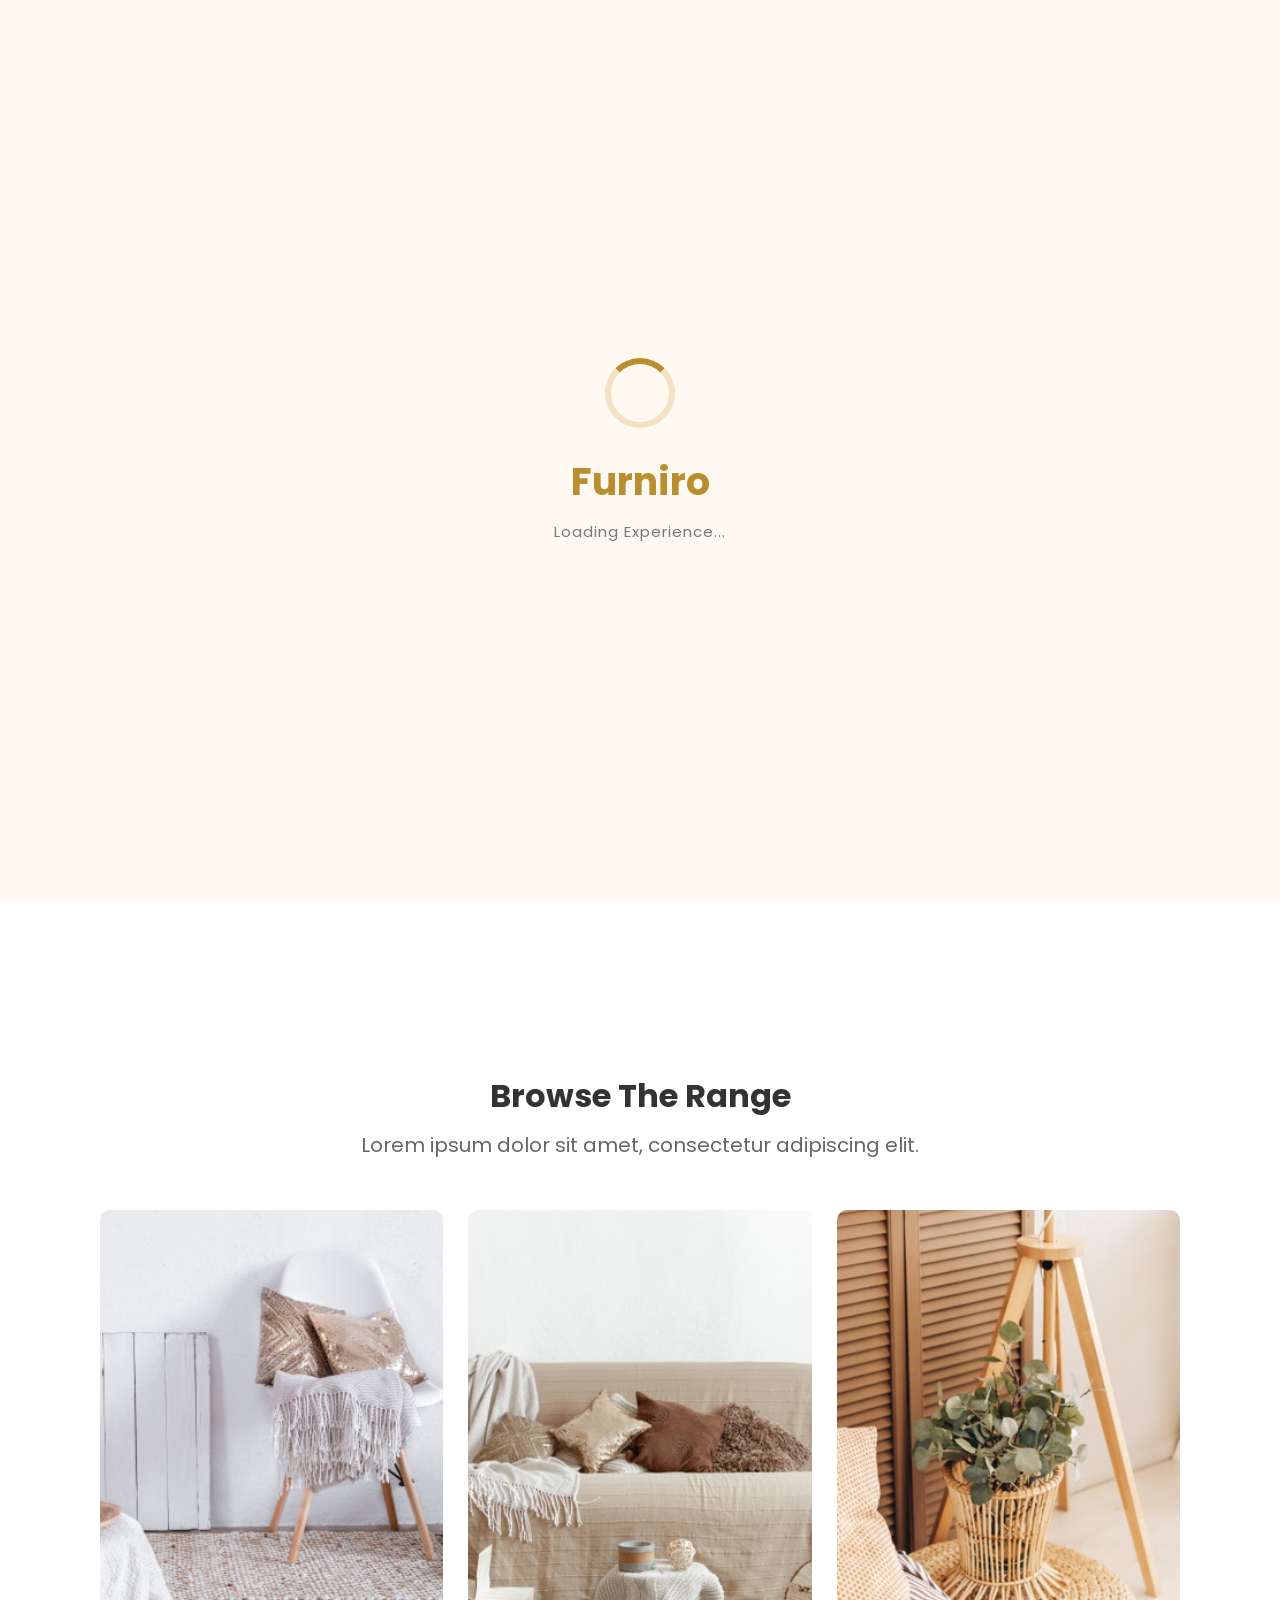
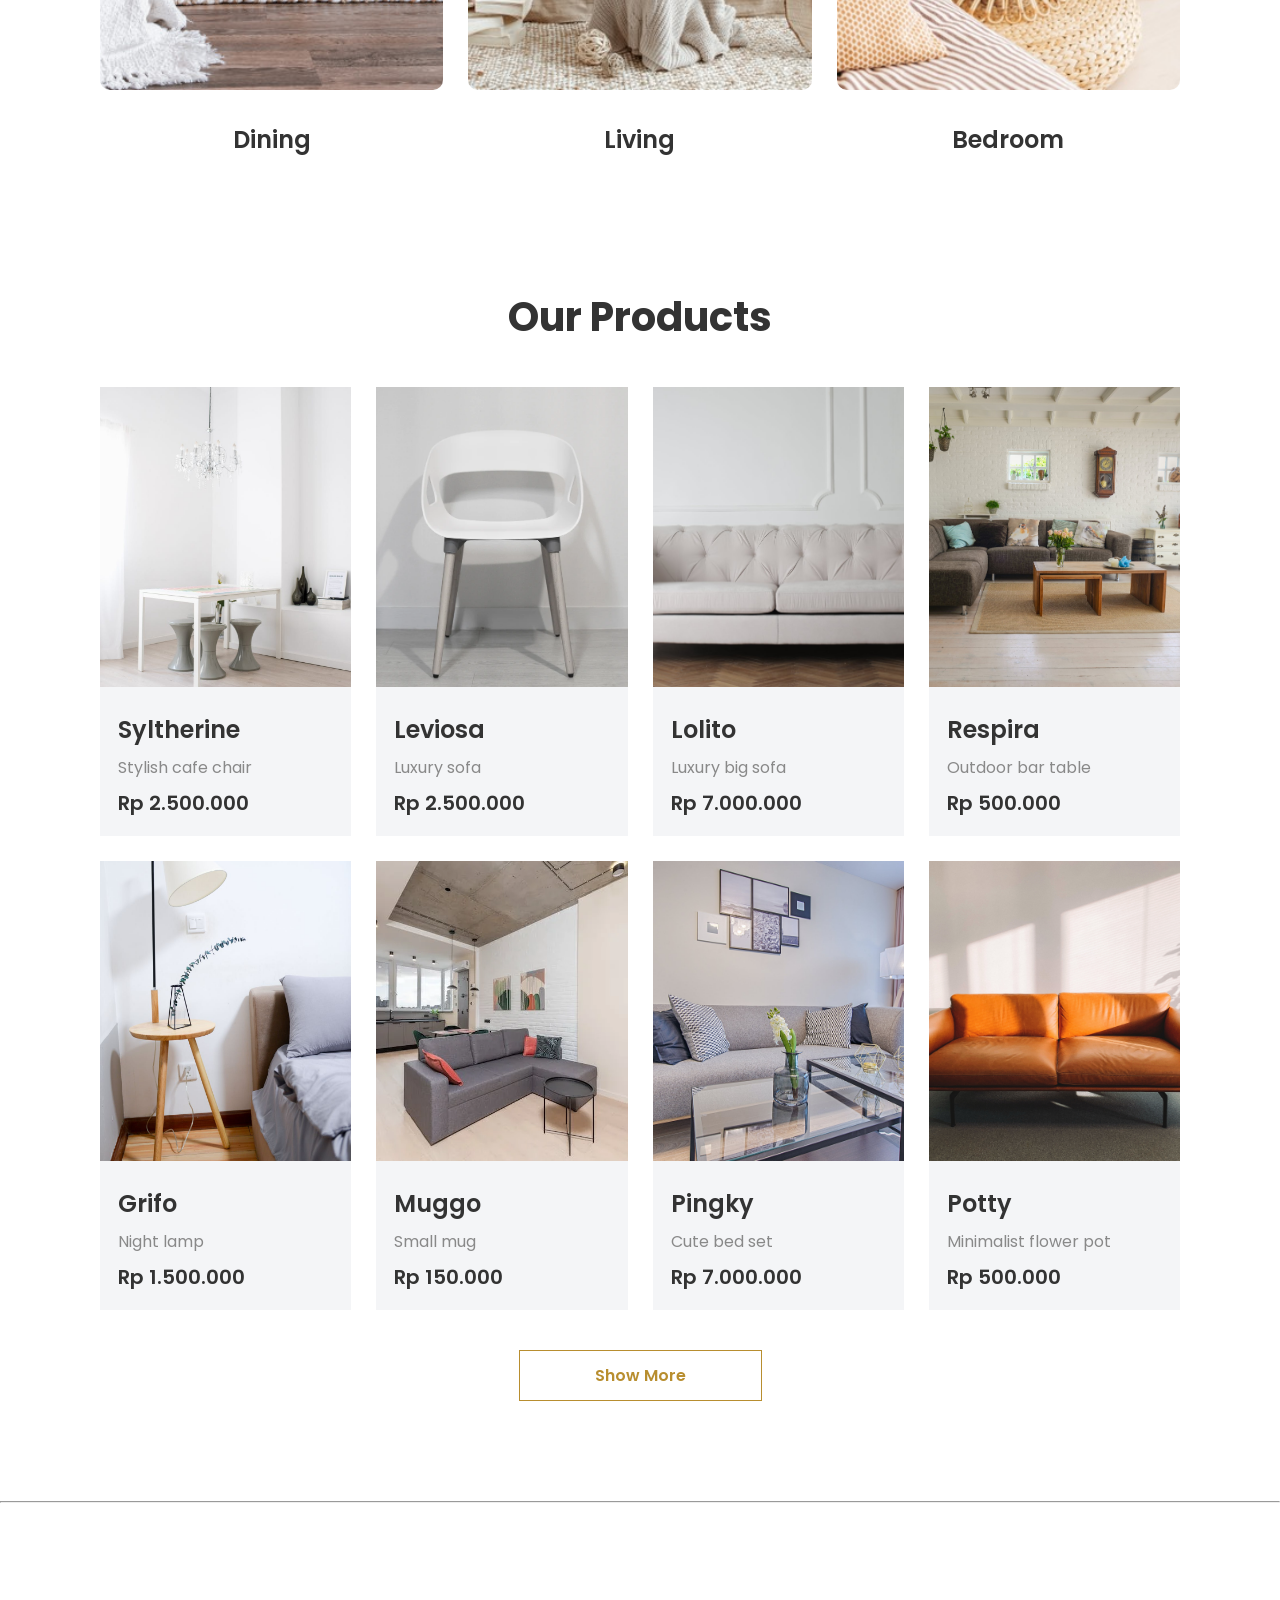
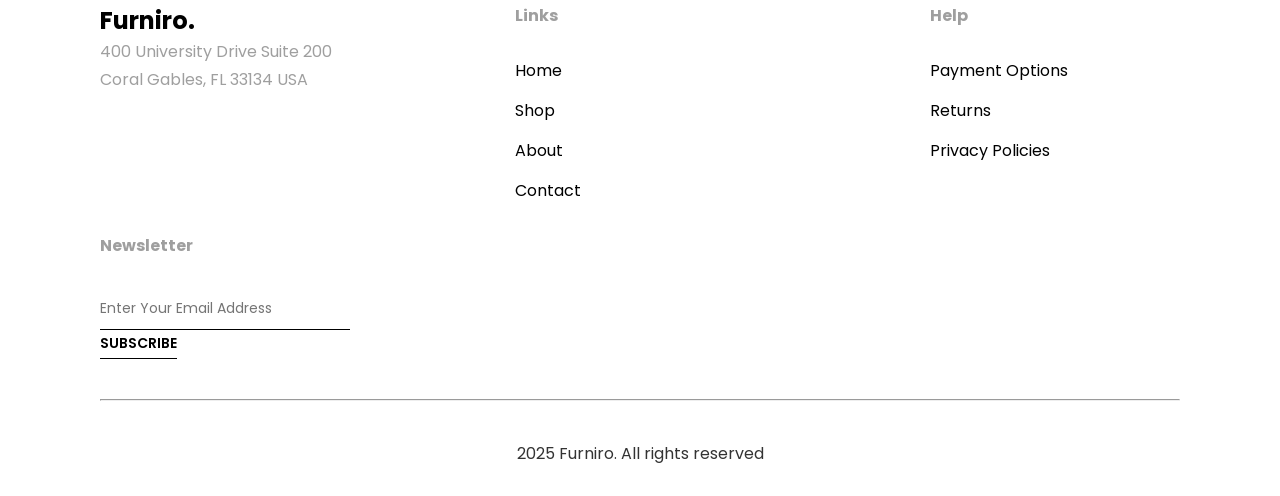
==== index.html @ eb0a6925 "Add files via upload" ====
<!DOCTYPE html>
<html lang="id">
<head>
  <meta charset="UTF-8">
  <meta name="viewport" content="width=device-width, initial-scale=1.0">
  <title>Furniro</title>

  <!-- CSS -->
  <link rel="stylesheet" href="css/style.css">

  <!-- GOOGLE FONT -->
  <link href="https://fonts.googleapis.com/css2?family=Poppins:wght@300;400;500;600;700&display=swap" rel="stylesheet">

  <!-- ICON -->
  <link rel="stylesheet"
  href="https://cdnjs.cloudflare.com/ajax/libs/font-awesome/6.5.1/css/all.min.css">
</head>

<body>

<!-- LOADING SCREEN -->
<div class="loader-wrapper">

  <div class="loader-content">

    <div class="loader"></div>

    <h2>Furniro</h2>

    <p>Loading Experience...</p>

  </div>

</div>

  <!-- HEADER -->
  <header class="navbar">

    <a href="index.html" class="logo">
    <img src="assets/images/logomebel.png" alt="Logo Furniro">
    <h2>Furniro</h2>
    </a>

    <nav>
  <ul class="nav-links">

    <li>
      <a href="index.html" class="active">Home</a>
    </li>

    <li>
      <a href="maintenance.html">Shop</a>
    </li>

    <li>
      <a href="maintenance.html">About</a>
    </li>

    <li>
      <a href="maintenance.html">Contact</a>
    </li>

  </ul>
</nav>

    <div class="nav-icons">

  <a href="maintenance.html">
    <i class="fa-regular fa-user"></i>
  </a>

  <a href="#" id="search-btn">
    <i class="fa-solid fa-magnifying-glass"></i>
  </a>

  <a href="maintenance.html">
    <i class="fa-regular fa-heart"></i>
  </a>

  <a href="maintenance.html">
    <i class="fa-solid fa-cart-shopping"></i>
  </a>

</div>

  </header>

<!-- SEARCH BOX -->
<div class="search-box" id="searchBox">

  <input type="text" placeholder="Search products...">

</div>

  <!-- HERO -->
  <section class="hero">

    <div class="hero-box">

      <p>New Arrival</p>

      <h1>
        Discover Our <br>
        New Collection
      </h1>

      <p class="hero-text">
        Lorem ipsum dolor sit amet, consectetur adipiscing elit.
        Ut elit tellus, luctus nec ullamcorper mattis.
      </p>

      <a href="maintenance.html" class="buy-btn">
  BUY NOW
</a>

    </div>

  </section>

  <!-- RANGE -->
  <section class="range">

    <h2>Browse The Range</h2>

    <p>
      Lorem ipsum dolor sit amet, consectetur adipiscing elit.
    </p>

    <div class="range-container">

      <div class="range-card">
        <img src="assets/images/dining.png" alt="Dining">
        <h3>Dining</h3>
      </div>

      <div class="range-card">
        <img src="assets/images/living.png" alt="Living">
        <h3>Living</h3>
      </div>

      <div class="range-card">
        <img src="assets/images/bedroom.png" alt="Bedroom">
        <h3>Bedroom</h3>
      </div>

    </div>

  </section>

  <!-- PRODUCTS -->
  <section class="products">

    <h2>Our Products</h2>

    <div class="product-container">

      <div class="product-card">
        <img src="assets/images/product1.png" alt="">
        <div class="product-info">
          <h3>Syltherine</h3>
          <p>Stylish cafe chair</p>
          <h4>Rp 2.500.000</h4>
        </div>
      </div>

      <div class="product-card">
        <img src="assets/images/product2.png" alt="">
        <div class="product-info">
          <h3>Leviosa</h3>
          <p>Luxury sofa</p>
          <h4>Rp 2.500.000</h4>
        </div>
      </div>

      <div class="product-card">
        <img src="assets/images/product3.png" alt="">
        <div class="product-info">
          <h3>Lolito</h3>
          <p>Luxury big sofa</p>
          <h4>Rp 7.000.000</h4>
        </div>
      </div>

      <div class="product-card">
        <img src="assets/images/product4.jpg" alt="">
        <div class="product-info">
          <h3>Respira</h3>
          <p>Outdoor bar table</p>
          <h4>Rp 500.000</h4>
        </div>
      </div>

      <div class="product-card">
        <img src="assets/images/product5.png" alt="">
        <div class="product-info">
          <h3>Grifo</h3>
          <p>Night lamp</p>
          <h4>Rp 1.500.000</h4>
        </div>
      </div>

      <div class="product-card">
        <img src="assets/images/product6.png" alt="">
        <div class="product-info">
          <h3>Muggo</h3>
          <p>Small mug</p>
          <h4>Rp 150.000</h4>
        </div>
      </div>

      <div class="product-card">
        <img src="assets/images/product7.jpg" alt="">
        <div class="product-info">
          <h3>Pingky</h3>
          <p>Cute bed set</p>
          <h4>Rp 7.000.000</h4>
        </div>
      </div>

      <div class="product-card">
        <img src="assets/images/product8.jpg" alt="">
        <div class="product-info">
          <h3>Potty</h3>
          <p>Minimalist flower pot</p>
          <h4>Rp 500.000</h4>
        </div>
      </div>

    </div>

    <div class="btn-show">
      <button>Show More</button>
    </div>

  </section>

  <hr>

  <!-- FOOTER -->
  <footer class="footer">

    <div class="footer-container">

      <div class="footer-box">
        <a href="index.html" class="footer-logo">
  Furniro.
</a>

        <p>
          400 University Drive Suite 200 Coral Gables,
          FL 33134 USA
        </p>
      </div>

      <div class="footer-box">
        <h4>Links</h4>

        <ul>

  <li>
    <a href="index.html">Home</a>
  </li>

  <li>
    <a href="maintenance.html">Shop</a>
  </li>

  <li>
    <a href="maintenance.html">About</a>
  </li>

  <li>
    <a href="maintenance.html">Contact</a>
  </li>

</ul>
      </div>

      <div class="footer-box">
        <h4>Help</h4>

        <ul>

  <li>
    <a href="maintenance.html">Payment Options</a>
  </li>

  <li>
    <a href="maintenance.html">Returns</a>
  </li>

  <li>
    <a href="maintenance.html">Privacy Policies</a>
  </li>

</ul>
      </div>

      <div class="footer-box">
        <h4>Newsletter</h4>

        <input type="email" placeholder="Enter Your Email Address">

        <button class="subscribe-btn">
  SUBSCRIBE
</button>
      </div>

    </div>

    <hr>

    <p class="copyright">
      2025 Furniro. All rights reserved
    </p>

  </footer>

  <!-- JAVASCRIPT -->
  <script src="js/script.js"></script>

</body>
</html>
---- css/style.css ----
/* RESET */
*{
  margin: 0;
  padding: 0;
  box-sizing: border-box;
  font-family: 'Poppins', sans-serif;
}

body{
  background: #fff;
  color: #333;
}

/* NAVBAR */
.navbar{
  display: flex;
  justify-content: space-between;
  align-items: center;

  padding: 25px 90px;

  background: white;
}

/* LOGO */
.logo{
  display: flex;
  align-items: center;
  gap: 8px;

  text-decoration: none;
color: black;
}

.logo img{
  width: 52px;
  height: 52px;
  object-fit: contain;
}

.logo h2{
  font-size: 34px;
  font-weight: 700;
}


/* NAV LINKS */
.nav-links{
  display: flex;
  gap: 55px;
  list-style: none;
}

.nav-links a{
  text-decoration: none;
  color: #000;
  font-weight: 500;
  font-size: 16px;

  transition: 0.3s;
}

.nav-links a:hover{
  color: #B88E2F;
}

/* ICON */
.nav-icons{
  display: flex;
  gap: 28px;
  font-size: 20px;
}

.nav-icons a{
  color: black;
  transition: 0.3s;
}

.nav-icons a:hover{
  color: #B88E2F;
}

/* SEARCH BOX */
.search-box{
  width: 100%;

  display: none;

  justify-content: center;

  padding: 20px;

  background: white;
}

.search-box.active{
  display: flex;
}

.search-box input{
  width: 400px;

  padding: 15px 20px;

  border: 1px solid #ddd;

  border-radius: 8px;

  outline: none;

  font-size: 16px;
}

/* HERO */
.hero{
  min-height: 100vh;

  background-image: url('../assets/images/hero.jpg');
  background-size: cover;
  background-position: center;
  background-repeat: no-repeat;

  display: flex;
  justify-content: flex-end;
  align-items: center;

  padding: 80px;

  position: relative;
}

.hero-box{
  width: 643px;

  background: #FFF3E3;

  padding: 62px 45px 40px;

  border-radius: 10px;
}

.hero-box p:first-child{
  font-size: 16px;
  font-weight: 600;
  letter-spacing: 3px;
  color: #333;
}

.hero-box h1{
  font-size: 52px;
  line-height: 65px;

  color: #B88E2F;

  margin: 15px 0 25px;

  font-weight: 700;
}

.hero-text{
  font-size: 18px;
  line-height: 30px;
  color: #333;
}

.buy-btn{
  display: inline-block;

  margin-top: 40px;

  padding: 25px 72px;

  background: #B88E2F;
  color: white;

  font-weight: 700;
  font-size: 16px;

  text-decoration: none;

  transition: 0.3s;
}

.buy-btn:hover{
  background: #9c7420;

  transform: translateY(-3px);
}

/* RANGE */
.range{
  padding: 70px 100px;
  text-align: center;
}

.range h2{
  font-size: 32px;
  font-weight: 700;
  color: #333;
}

.range p{
  margin-top: 10px;
  color: #666;
  font-size: 20px;
}

.range-container{
  margin-top: 50px;

  display: flex;
  justify-content: center;
  gap: 25px;
}

.range-card{
  width: 381px;
}

.range-card img{
  width: 100%;
  height: 480px;

  object-fit: cover;

  border-radius: 10px;

  transition: 0.3s;
}

.range-card img:hover{
  transform: scale(1.03);
}

.range-card h3{
  margin-top: 25px;

  font-size: 24px;
  font-weight: 600;
}

/* PRODUCTS */
.products{
  padding: 60px 100px;
}

.products h2{
  text-align: center;
  font-size: 40px;
  font-weight: 700;

  margin-bottom: 40px;
}

.product-container{
  display: grid;

  grid-template-columns: repeat(4,1fr);

  gap: 25px;
}

.product-card{
  background: #F4F5F7;
  transition: 0.3s;

  overflow: hidden;
}

.product-card:hover{
  transform: translateY(-10px);
}

.product-card img{
  width: 100%;
  height: 300px;

  object-fit: cover;
}

.product-info{
  padding: 18px;
}

.product-info h3{
  margin-bottom: 8px;
  font-size: 24px;
  font-weight: 600;
}

.product-info p{
  margin-bottom: 8px;
  color: #898989;
  font-size: 16px;
}

.product-info h4{
  font-size: 20px;
  font-weight: 600;
}

.btn-show{
  text-align: center;
  margin-top: 40px;
}

.btn-show button{
  padding: 12px 75px;

  border: 1px solid #B88E2F;

  background: white;
  color: #B88E2F;

  font-size: 16px;
  font-weight: 600;

  cursor: pointer;

  transition: 0.3s;
}

.btn-show button:hover{
  background: #B88E2F;
  color: white;
}

/* FOOTER */
.footer{
  padding: 60px 100px 30px;
}

.footer-container{
  display: flex;
  justify-content: space-between;
  flex-wrap: wrap;
  gap: 30px;
}

.footer-box{
  width: 250px;
}

.footer-box h2{
  font-size: 24px;
  margin-bottom: 40px;
}

.footer-box p{
  color: #9F9F9F;
  line-height: 28px;
}

.footer-box h4{
  margin-bottom: 30px;
  color: #9F9F9F;
}

.footer-box ul{
  list-style: none;
}

.footer-box ul{
  list-style: none;
}

.footer-box ul li{
  margin-top: 15px;
}

/* FOOTER LINKS */
.footer-box ul li a{
  text-decoration: none;
  color: black;

  transition: 0.3s;
}

.footer-box ul li a:hover{
  color: #B88E2F;
}

/* FOOTER LOGO */
.footer-logo{
  text-decoration: none;

  color: black;

  font-size: 24px;
  font-weight: 700;

  transition: 0.3s;
}

.footer-logo:hover{
  color: #B88E2F;
}

.footer-box input{
  padding: 10px 0;

  width: 100%;

  border: none;
  border-bottom: 1px solid black;

  outline: none; 

  font-size: 14px;
}

.footer-box button{
  background: transparent;

  border: none;
  border-bottom: 1px solid black;

  padding-bottom: 4px;

  font-size: 14px;
  font-weight: 600;

  cursor: pointer;

  white-space: nowrap;

  transition: 0.3s;
}

.footer-box button:hover{
.newsletter-form{
  display: flex;
  align-items: center;
  gap: 10px;
}
.newsletter-form input{
  flex: 1;
}
  color: #B88E2F;
  border-bottom: 1px solid #B88E2F;
}

hr{
  margin: 40px 0;
}

.copyright{
  text-align: center;
}

/* RESPONSIVE */
@media(max-width: 992px){

  .navbar{
    padding: 20px 40px;
  }

  .product-container{
    grid-template-columns: repeat(2,1fr);
  }

  .range-container{
    flex-direction: column;
    align-items: center;
  }

}

@media(max-width: 768px){

  .navbar{
    flex-direction: column;
    gap: 25px;

    padding: 20px;
  }

  .nav-links{
    gap: 20px;
    flex-wrap: wrap;
    justify-content: center;
  }

  .hero{
    justify-content: center;
    text-align: center;

    padding: 20px;
  }

  .hero-box{
    width: 100%;
    max-width: 400px;

    padding: 30px 20px;
  }

  .hero-box h1{
    font-size: 34px;
    line-height: 45px;
  }

  .hero-text{
    font-size: 15px;
    line-height: 28px;
  }

  .hero-box button{
    padding: 18px 45px;
  }

  .range{
    padding: 50px 20px;
  }

  .products{
    padding: 50px 20px;
  }

  .footer{
    padding: 40px 20px;
  }

  .range-card{
    width: 100%;
  }

  .range-card img{
    height: 350px;
  }

  .product-container{
    grid-template-columns: 1fr;
  }

  .footer-container{
    flex-direction: column;
  }

}




/* MAINTENANCE PAGE */
.maintenance{
  min-height: 100vh;

  display: flex;
  justify-content: center;
  align-items: center;

  background: #f9f9f9;

  padding: 20px;
}

.maintenance-box{
  background: white;

  padding: 60px 40px;

  border-radius: 12px;

  text-align: center;

  max-width: 600px;

  box-shadow: 0 10px 30px rgba(0,0,0,0.08);
}

.maintenance-box h1{
  font-size: 42px;
  color: #B88E2F;

  margin-bottom: 20px;
}

.maintenance-box p{
  font-size: 17px;
  line-height: 30px;

  color: #666;

  margin-bottom: 20px;
}

.maintenance-box span{
  font-size: 15px;
  color: #999;
}


/* LOADING SCREEN */
.loader-wrapper{
  position: fixed;

  top: 0;
  left: 0;

  width: 100%;
  height: 100%;

  background: #FFF9F1;

  display: flex;
  justify-content: center;
  align-items: center;

  z-index: 99999;

  transition: opacity 0.8s ease,
              visibility 0.8s ease;
}

.loader-wrapper.fade-out{
  opacity: 0;
  visibility: hidden;
}

.loader-content{
  text-align: center;
}

.loader{
  width: 70px;
  height: 70px;

  border: 6px solid #f3e3c2;
  border-top: 6px solid #B88E2F;

  border-radius: 50%;

  margin: auto;

  animation: spin 1s linear infinite;
}

.loader-content h2{
  margin-top: 25px;

  font-size: 38px;
  font-weight: 700;

  color: #B88E2F;
}

.loader-content p{
  margin-top: 10px;

  color: #777;

  font-size: 15px;

  letter-spacing: 1px;
}

/* SPIN ANIMATION */
@keyframes spin{

  0%{
    transform: rotate(0deg);
  }

  100%{
    transform: rotate(360deg);
  }

}
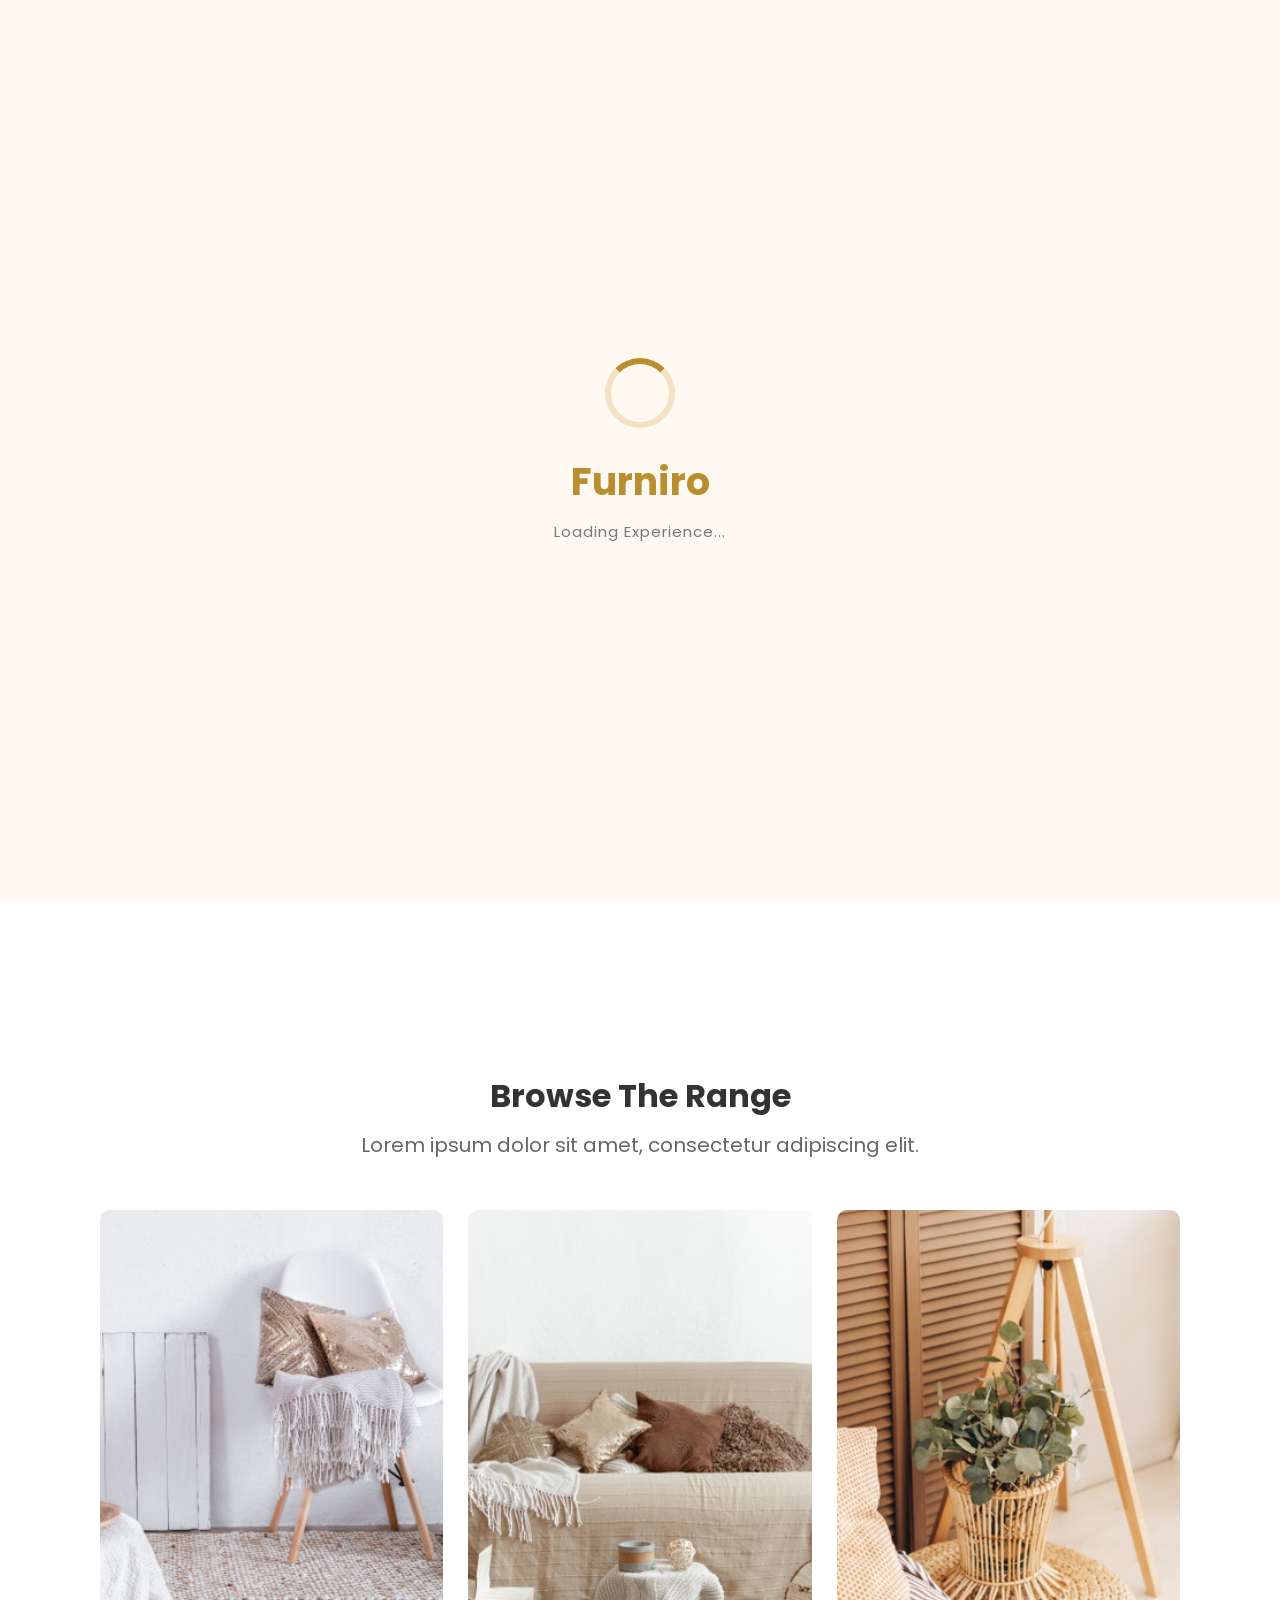
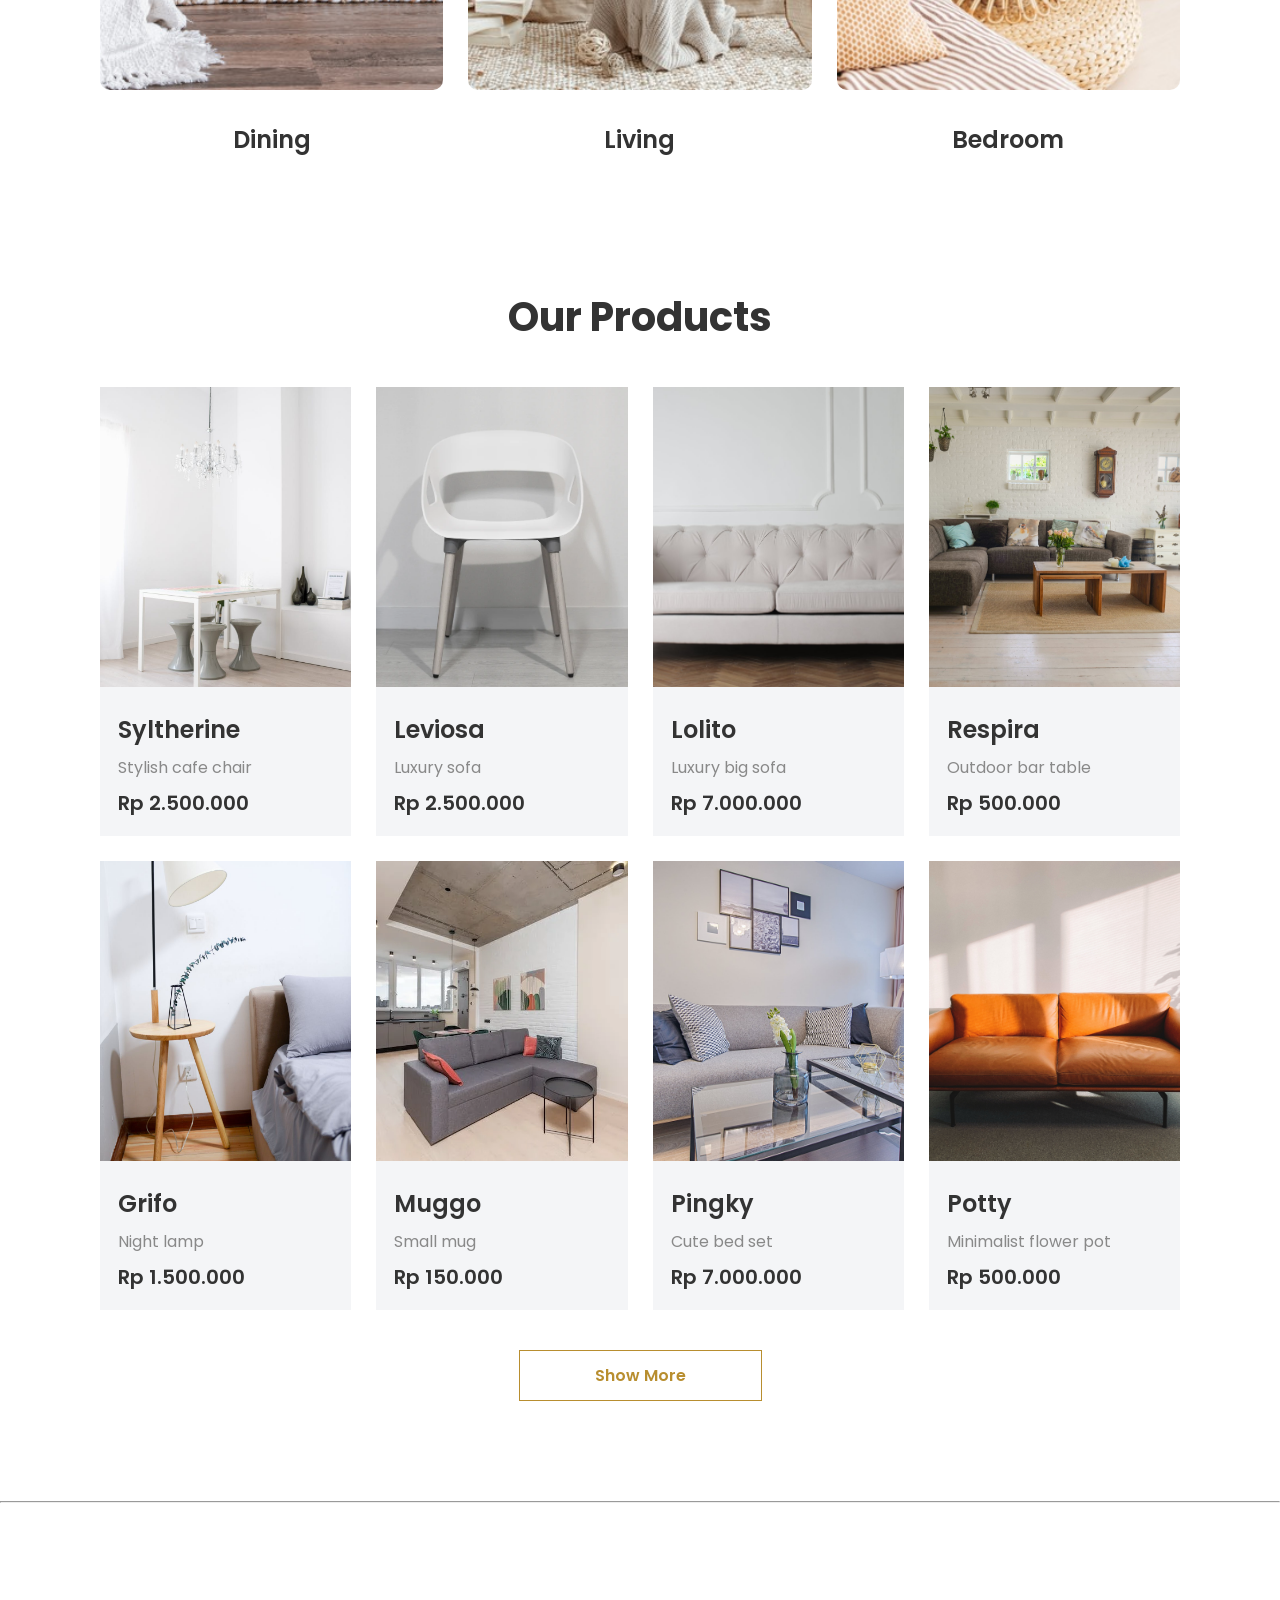
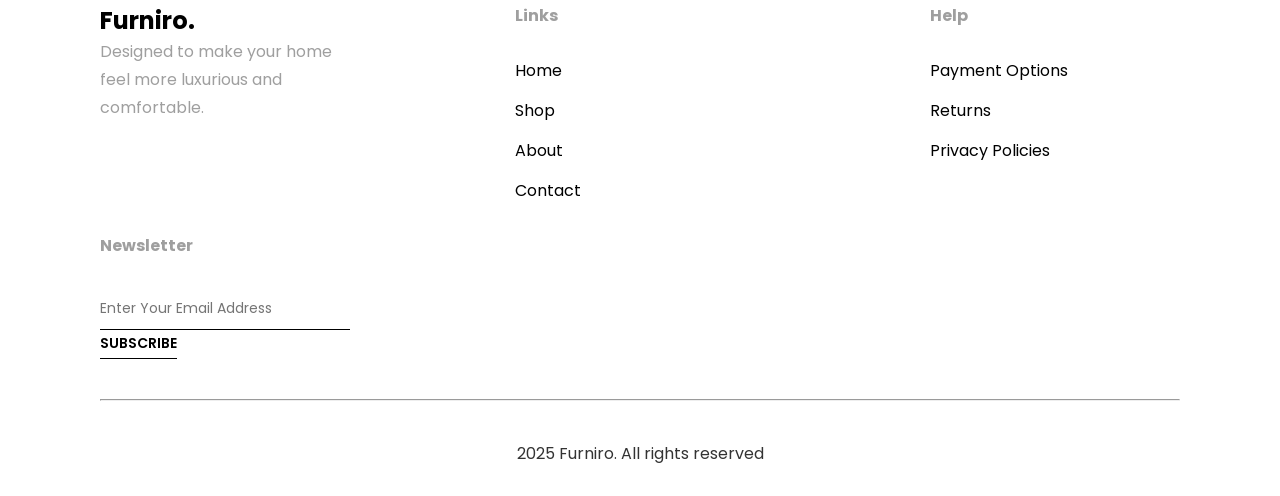
==== commit 7cc04506: "Add files via upload" ====
--- a/index.html
+++ b/index.html
@@ -105,8 +105,7 @@
       </h1>
 
       <p class="hero-text">
-        Lorem ipsum dolor sit amet, consectetur adipiscing elit.
-        Ut elit tellus, luctus nec ullamcorper mattis.
+        Elevate your living space with modern and elegant furniture designs.
       </p>
 
       <a href="maintenance.html" class="buy-btn">
@@ -247,8 +246,7 @@
 </a>
 
         <p>
-          400 University Drive Suite 200 Coral Gables,
-          FL 33134 USA
+          Designed to make your home feel more luxurious and comfortable.
         </p>
       </div>
 
